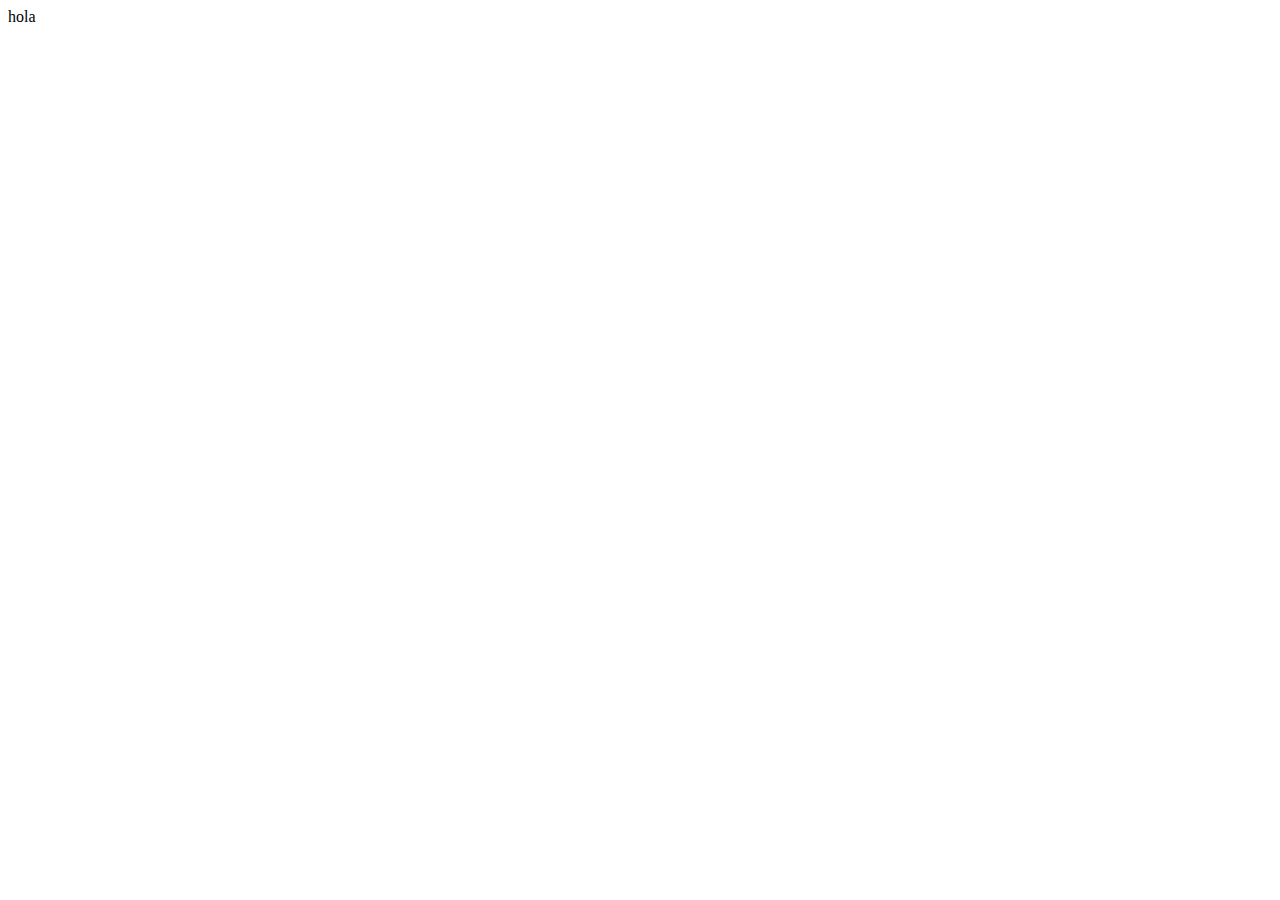
==== index.html @ 70805886 "form" ====
<!DOCTYPE html>
<html lang="en">
<head>
    <meta charset="UTF-8">
    <meta name="viewport" content="width=device-width, initial-scale=1.0">
    <title>Document</title>
</head>
<body>
    <div>hola</div>
</body>
</html>
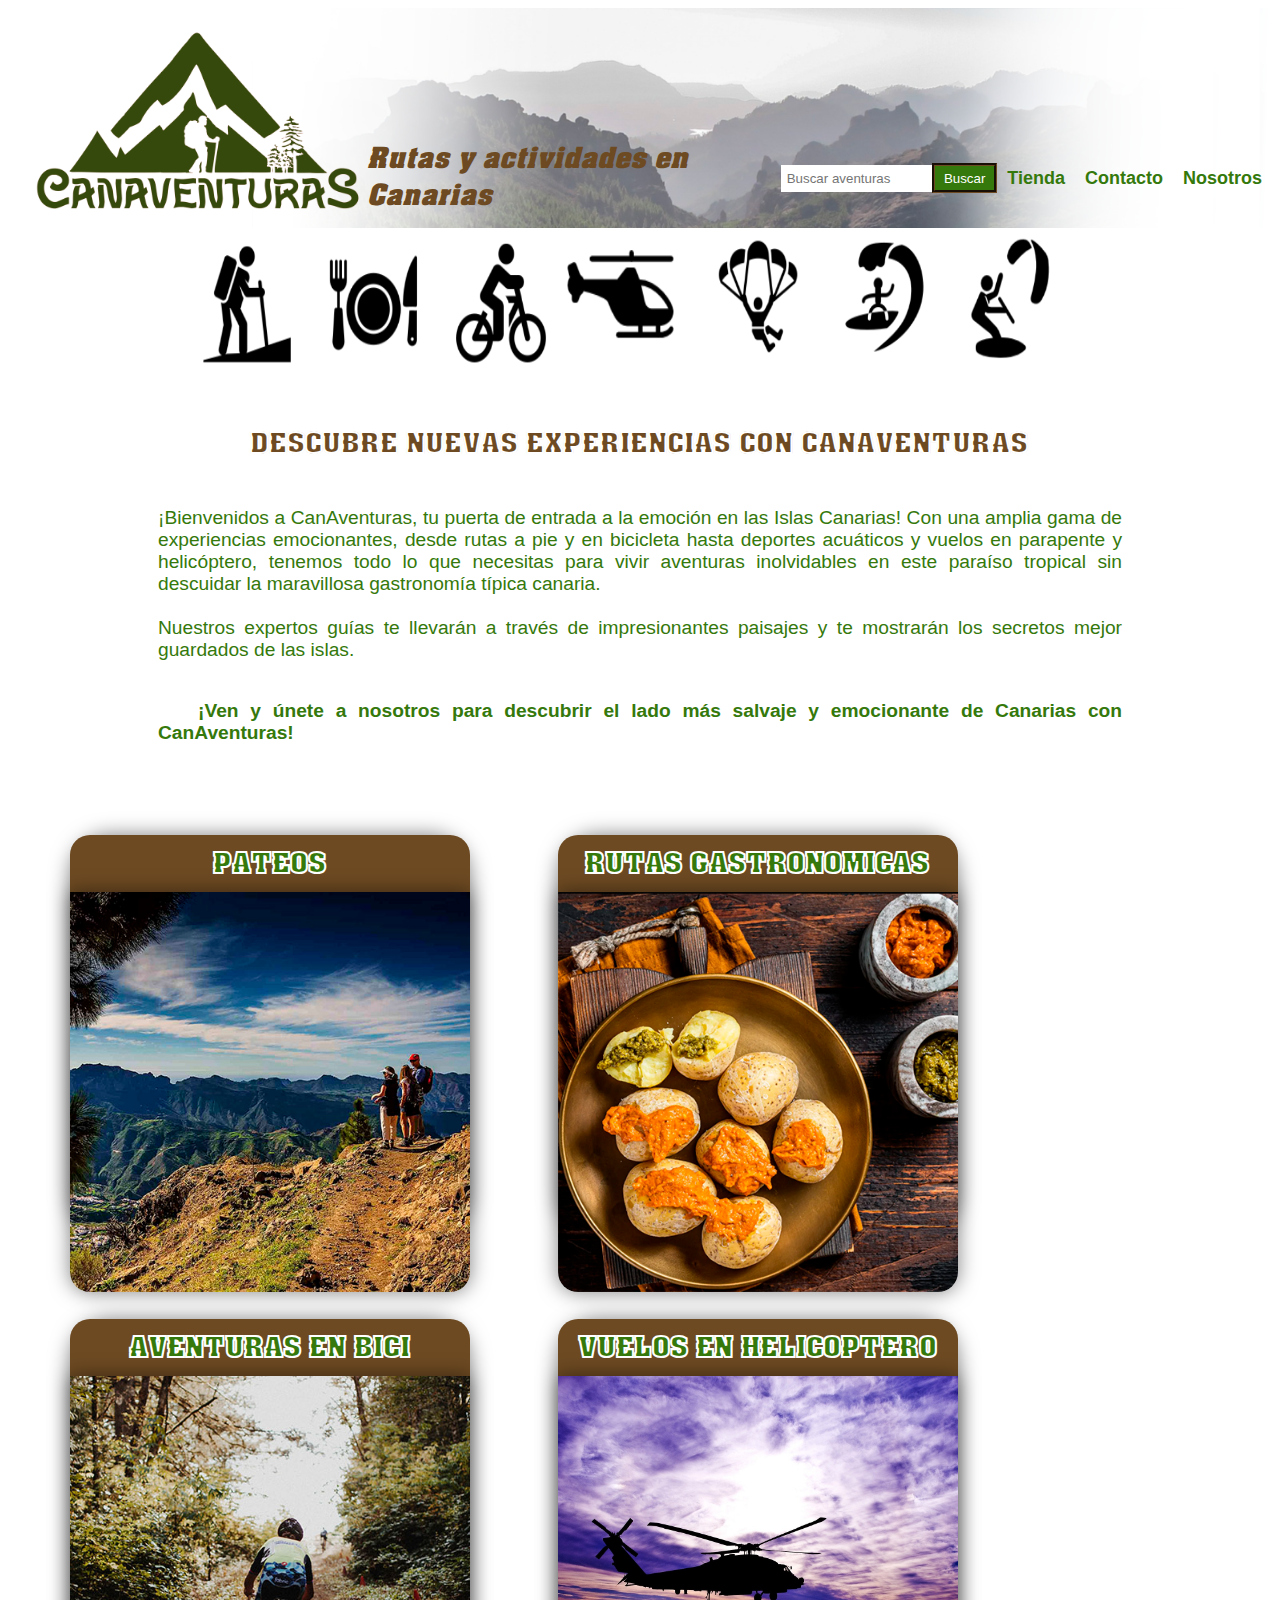
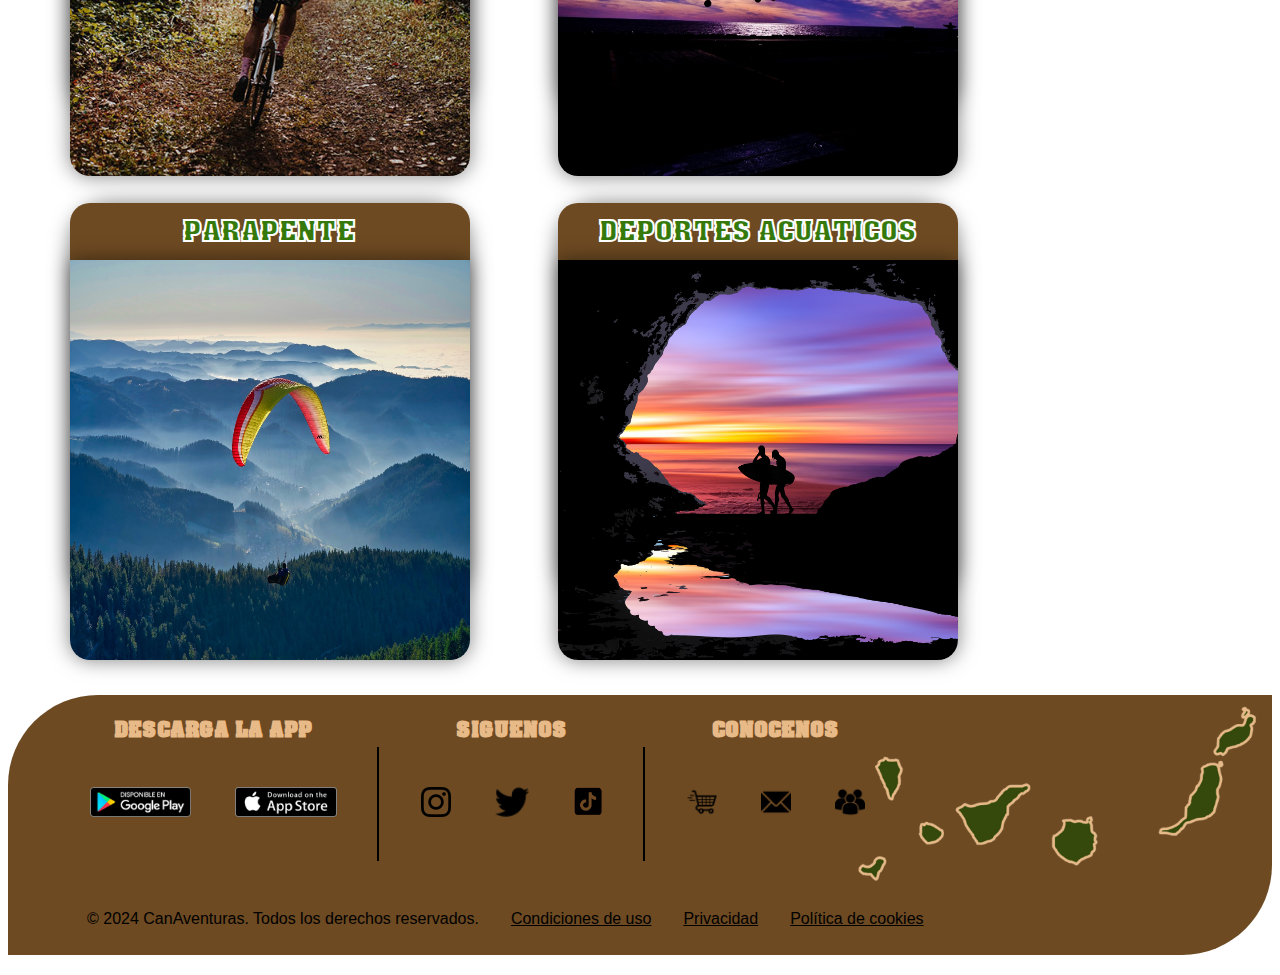
==== commit a27aad9d: "done" ====
--- a/index.html
+++ b/index.html
@@ -1,11 +1,242 @@
 <!DOCTYPE html>
 <html lang="en">
+
 <head>
     <meta charset="UTF-8">
     <meta name="viewport" content="width=device-width, initial-scale=1.0">
-    <title>Document</title>
+    <script src="/src/script.js"></script>
+    <link rel="stylesheet" href="/style/main.css">
+    <title>CanAventuras</title>
+    <link rel="icon" type="image/x-icon" href="/assets/Images/icono_verd_redondo.ico">
 </head>
+
 <body>
-    <div>hola</div>
+    <header>
+        <img class="logo" src="/assets/Images/logo_verde_35490C.png" alt="Fondo">
+        <p class="slogan">Rutas y actividades en Canarias</p>
+        <input type="text" id="buscar" placeholder=" Buscar aventuras">
+        <button>Buscar</button>
+        <nav>
+            <a href="/shop/shop.html">Tienda</a>
+            <a href="/form/form.html">Contacto</a>
+            <a href="/about/about.html">Nosotros</a>
+        </nav>
+    </header>
+    <main>
+
+
+        <div class="iconos">
+            <img src="/assets/iconos/Línea_iconos.png" alt="Actividades" class="color-change"><br> <br>
+        </div>
+        <section class="beige">
+            <h2>Descubre Nuevas Experiencias con CanAventuras</h2>
+            <span>
+                <p>¡Bienvenidos a CanAventuras, tu puerta de entrada a la emoción en las Islas Canarias! Con una amplia
+                    gama de
+                    experiencias emocionantes, desde rutas a pie y en bicicleta hasta deportes acuáticos y vuelos en
+                    parapente y
+                    helicóptero, tenemos todo lo que necesitas para vivir aventuras inolvidables en este paraíso
+                    tropical sin descuidar la maravillosa gastronomía típica canaria. <br><br>Nuestros expertos
+                    guías te llevarán a través de impresionantes paisajes y te mostrarán los secretos mejor guardados de
+                    las islas. <br></p>
+                <p class="llamada">¡Ven y únete a nosotros para descubrir el lado más salvaje y emocionante de Canarias con CanAventuras!
+                </p>
+
+            </span>
+        </section>
+
+        <span>
+            <div class="contenedor">
+                <div class="carta">
+
+                    <div class="lado frente">
+                        <h3>PATEOS</h3>
+                        <img src="/assets/Images/pateo 500.jpg" alt="Pateos">
+                    </div>
+                    <div class="lado atras">
+                        <h3>PATEOS</h3>
+                        <p>Si eres un ávido excursionista en busca de desafíos, nuestras montañas te esperan con
+                            senderos
+                            empinados y vistas
+                            impresionantes. ¿Prefieres un paseo más tranquilo? No hay problema, nuestras rutas costeras
+                            te
+                            brindarán la oportunidad
+                            de disfrutar de panoramas espectaculares mientras te mecías con la brisa marina.
+                            Para aquellos que buscan un poco de adrenalina, ¿qué tal una caminata por los senderos que
+                            serpentean a través de
+                            antiguos bosques de laurisilva? Siente la magia del bosque mientras te adentras en un mundo
+                            de
+                            verdor exuberante y
+                            misterio.</p> <br><br><br><br>
+                        <a href="/shop/shop.html"><button>Ver más</button></a>
+
+                    </div>
+                </div>
+            </div>
+            <div class="contenedor">
+                <div class="carta">
+                    <div class="lado frente">
+                        <h3>RUTAS GASTRONOMICAS</h3>
+                        <img src="/assets/Images/ruta gastro.png" alt="Ruta Gastronómica">
+                    </div>
+                    <div class="lado atras">
+                        <h3>RUTAS GASTRONOMICAS</h3>
+                        <p>¡Amantes de la buena comida, están a punto de vivir una experiencia deliciosa! Ofrecemos
+                            rutas gastronómicas llenas de
+                            sabor y tradición canaria. Con toda clase de platos típicos como papas arrugadas con mojo
+                            hasta pescado
+                            fresco de nuestras costas, también diversas clases de quesos artesanales mundialmente
+                            premiados por su gran calidad.
+                            Cada bocado es una explosión de sensaciones y autenticidad. Déjense llevar por los sabores
+                            de las islas
+                            mientras exploran pequeños
+                            pueblos y mercados locales. ¡Prepárense para una aventura culinaria llena de entusiasmo y
+                            deleite en cada rincón!</p>
+                        <br><br><br><br>
+                        <a href="/shop/shop.html"><button>Ver más</button></a>
+                    </div>
+                </div>
+
+            </div>
+            <div class="contenedor">
+                <div class="carta">
+                    <div class="lado frente">
+                        <h3>AVENTURAS EN BICI</h3>
+                        <img src="/assets/Images/ruta-bici500.jpg" alt="Ruta Gastronómica">
+                    </div>
+                    <div class="lado atras">
+                        <h3>AVENTURAS EN BICI</h3>
+                        <p>¡Prepárate para la aventura sobre ruedas! Nuestras rutas en bicicleta ofrecen emocionantes
+                            desafíos para todos los
+                            niveles y gustos. Desde senderos de montaña trepidantes y paseos costeros refrescantes hasta
+                            carreteras rurales pintorescas
+                            y paseos urbanos relajados,
+                            hay algo para todos. ¿Eres un amante de la adrenalina? ¡Explora terrenos rocosos y descensos
+                            vertiginosos! ¿Prefieres
+                            algo más tranquilo? Descubre las rutas de paseo y visita pueblos encantadores. ¿Eres nuevo
+                            en el
+                            ciclismo? Nuestras rutas
+                            urbanas son perfectas para explorar la ciudad.</p><br><br><br><br>
+                        <a href="/shop/shop.html"><button>Ver más</button></a>
+                    </div>
+                </div>
+
+            </div>
+        </span>
+        <span>
+            <div class="contenedor">
+                <div class="carta">
+
+                    <div class="lado frente">
+                        <h3>VUELOS EN HELICOPTERO</h3>
+                        <img src="/assets/Images/helicoptero.jpg" alt="Pateos">
+                    </div>
+                    <div class="lado atras">
+                        <h3>VUELOS EN HELICOPTERO</h3>
+                        <p>¡Aventureros del cielo, prepárense para despegar hacia nuevas alturas! Ofrecemos emocionantes
+                            vuelos en helicóptero por
+                            las impresionantes Islas Canarias. Desde la majestuosa cumbre del Teide hasta las
+                            deslumbrantes costas y acantilados, pasando por dunas y barrancos impresionantes.
+                            Cada vuelo es una experiencia inolvidable llena de emoción y belleza panorámica. ¡Sientan la
+                            brisa en sus rostros
+                            mientras vuelan sobre paisajes de ensueño y descubren la magia de estas islas desde lo alto!
+                            ¡Atrévete a descubrir el paraíso canario desde otra perspectiva más exclusiva!</p>
+                        <br><br><br><br>
+                        <a href="/shop/shop.html"><button>Ver más</button></a>
+                    </div>
+                </div>
+            </div>
+            <div class="contenedor">
+                <div class="carta">
+                    <div class="lado frente">
+                        <h3>PARAPENTE</h3>
+                        <img src="/assets/Images/parapente.jpg" alt="Ruta Gastronómica">
+                    </div>
+                    <div class="lado atras">
+                        <h3>PARAPENTE</h3>
+                        <p>¡Amantes de la aventura, prepárense para surcar los cielos de las Islas Canarias! Ofrecemos
+                            emocionantes vuelos en
+                            parapente para aquellos que buscan adrenalina y vistas espectaculares. Desde las cumbres
+                            volcánicas hasta las playas
+                            doradas y de arena negra, cada vuelo es una experiencia inolvidable llena de emoción y
+                            belleza panorámica.
+                            ¡Sientan la libertad en el
+                            aire mientras se deslizan sobre paisajes de ensueño y descubren la magia de estas islas
+                            por todo lo alto! ¡Disfrutemos juntosde esta aventura para llegar a nuevos niveles de
+                            entusiasmo y diversión!</p><br><br><br><br>
+                        <a href="/shop/shop.html"><button>Ver más</button></a>
+                    </div>
+                </div>
+
+            </div>
+            <div class="contenedor">
+                <div class="carta">
+                    <div class="lado frente">
+                        <h3>DEPORTES ACUATICOS</h3>
+                        <img src="/assets/Images/beach.jpg" alt="Ruta Gastronómica">
+                    </div>
+                    <div class="lado atras">
+                        <h3>DEPORTES ACUATICOS</h3>
+                        <p>¡Aventureros del mar, es hora de zambullirse en diversión sin límites! Ofrecemos emocionantes
+                            experiencias de deportes
+                            acuáticos en las costas de las encantadoras Islas Canarias. Desde surf, windsurf y kitesurf
+                            hasta buceo y
+                            paddleboarding, cada actividad te
+                            sumerge en la emoción y la belleza del océano Atlántico. ¡Siente la brisa marina en tu
+                            rostro mientras cabalgas las olas
+                            o exploras la vida submarina y la amplia variedad de especies de nuestros fondos! ¡Prepárate
+                            para una aventura acuática llena de entusiasmo y
+                            diversión bajo el sol canario!
+                            🏄‍♂️🌊</p><br><br><br><br>
+                        <a href="/shop/shop.html"><button>Ver más</button></a>
+                    </div>
+                </div>
+
+            </div>
+        </span>
+
+        </section>
+    </main>
+
+    </div>
+    </main>
 </body>
-</html>
+<footer>
+    <span>
+        <table class="links">
+            <tr>
+                <th>DESCARGA LA APP</th>
+                <th>SIGUENOS</th>
+                <th>CONOCENOS</th>
+            </tr>
+            <tr>
+                <td><a href="https://play.google.com/store/games?device=windows"><img
+                            src="/assets/iconos/google-play-badge-es.png" alt="Android"></a>
+                    <a href="https://www.apple.com/es/store"><img src="/assets/iconos/apple-store.png" alt="Apple">
+                </td></a>
+                <td><a href="https://www.instagram.com/"><img src="/assets/iconos/icon-instagram.png" alt="Instagram"></a>
+                    <a href="https://twitter.com"><img src="/assets/iconos/icon-twitter.png" alt="Twitter"></a>
+                    <a href="https://www.tiktok.com/es/"><img src="/assets/iconos/tiktok.png" alt="Tiktok"></a>
+                </td></a>
+                <td><a href="/shop/shop.html"><img src="/assets/iconos/carrito.png" alt="Tienda"></a>
+                    <a href="/form/form.html"><img src="/assets/iconos/email.png" alt="Contacto"></a>
+                    <a href="/about/about.html"><img src="/assets/iconos/personas.png" alt="Nosotros"></a>
+                </td></a>
+            </tr>
+        </table>
+        <table cellspacing="30">
+            <tr>
+                <td>
+                    <p>© 2024 CanAventuras. Todos los derechos reservados.</p>
+                </td>
+                <nav>
+                    <td><a href="">Condiciones de uso</a> </td>
+                    <td><a href="">Privacidad</a> </td>
+                    <td><a href="">Política de cookies</a></td>
+                </nav>
+            </tr>
+        </table>
+    </span>
+</footer>
+
+</html>--- a/style/main.css
+++ b/style/main.css
@@ -0,0 +1,372 @@
+:root {
+    --first-color: #35790C;
+    --second-color: #6d4a22;
+    --third-color: #e8ba88;
+}
+
+@font-face {
+    font-family: 'NCAA Wisconsin Badger Bold';
+    src: url('/assets/Fonts/NCAA\ Wisconsin\ Badger\ Bold.ttf') format('truetype');
+    font-weight: normal;
+    font-style: normal;
+}
+
+body {
+    font-family: 'NCAA Wisconsin Badger Bold', Verdana, Geneva, Tahoma, sans-serif
+
+}
+
+header {
+    background-image: url(/assets/Images/Cabecera\ web.png);
+    background-size: cover;
+    height: 220px;
+    display: flex;
+    align-items: center;
+    justify-content: space-between;
+}
+
+header input {
+    margin-top: 120px;
+    height: 25px;
+    border: var(--second-color);
+}
+
+header button {
+    background: var(--first-color);
+    border: var(--second-color);
+    border-style: groove;
+    margin-top: 120px;
+    margin-left: -30px;
+    width: 70px;
+    height: 30px;
+    color: #ffffff;
+
+}
+header button:hover {
+    background: var(--third-color);
+    border: var(--second-color);
+    border-style: groove;
+    margin-top: 120px;
+    margin-left: -30px;
+    width: 70px;
+    height: 30px;
+    color: var(--first-color);
+
+}
+
+.logo {
+    height: 350px;
+    width: auto;
+    margin-top: -15px;
+    margin-left: 10px;
+}
+.logo:hover {
+    height: 350px;
+    width: auto;
+    margin-top: -15px;
+    margin-left: 10px;
+    filter: hue-rotate(-45deg);
+}
+
+header nav {
+    display: flex;
+}
+
+header nav a {
+    text-decoration: none;
+    color: var(--first-color);
+    margin: 0 10px;
+    font-family: Verdana, Geneva, Tahoma, sans-serif;
+    font-size: large;
+    font-weight: bold;
+    margin-top: 120px;
+}
+
+header nav a:hover {
+    text-decoration: none;
+    color: var(--second-color);
+    margin: 0 10px;
+    font-family: Verdana, Geneva, Tahoma, sans-serif;
+    font-size: larger;
+    font-weight: bold;
+    margin-top: 120px;
+}
+
+.slogan {
+    color: var(--second-color);
+    margin-top: 150px;
+    font-size: xx-large;
+    font-style: italic;
+}
+
+
+.iconos {
+    border: none;
+    height: 15vh;
+    margin-top: -5vh;
+}
+
+
+.color-change {
+    border: none;
+    height: 15vh;
+    margin-top: 3vh;
+    transition: filter 0.3s ease;
+}
+
+.color-change:hover {
+    filter: invert(50%);
+}
+
+main {
+    padding: 20px;
+}
+
+section {
+    background-color: white;
+    margin-top: 50px;
+    margin-bottom: 20px;
+    margin-left: 10vh;
+    margin-right: 10vh;
+    padding: 10px 40px 10px 40px;
+}
+section:hover {
+    background-color: var(--third-color);
+    border-radius: 25px;
+    border-style: outset;
+    margin-top: 50px;
+    margin-bottom: 20px;
+    margin-left: 10vh;
+    margin-right: 10vh;
+    padding: 10px 40px 10px 40px;
+}
+
+
+.beige h2 {
+    font-size: xx-large;
+    font-weight: bold;
+    color: var(--second-color);
+    text-align: center;
+    -webkit-text-stroke: 1px white;text-transform: uppercase;
+    text-transform: uppercase;
+}
+
+.beige p {
+    font-family: Verdana, Geneva, Tahoma, sans-serif;
+    font-size: larger;
+    text-align: justify;
+    color: var(--first-color);
+    display: inline-flex;
+}
+.llamada {
+    font-weight: bold;
+    text-indent: 40px;
+}
+
+.image {
+    margin-top: 0px;
+    display: flex;
+    align-items: center;
+    justify-content: center;
+}
+
+.image img {
+    max-width: 20%;
+    margin-right: 20px;
+}
+
+.image p {
+    flex-grow: 1;
+}
+
+.texto {
+    margin-left: 150px;
+    margin-top: 120px;
+    font-family: Verdana, Geneva, Tahoma, sans-serif;
+    color: var(--second-color);
+    border-color: #35790C;
+    text-align: center;
+}
+
+.texto p {
+    font-size: 20px;
+}
+
+table {
+    align-items: center;
+}
+.contenedor {
+    height: 400px;
+    margin: 42px;
+    width: 400px;
+    position: relative;
+    display: inline-flex;
+    justify-content: space-between;
+    align-items: center;
+}
+.carta {
+    height: 100%;
+    width: 100%;
+    transition: all 1s;
+    transform-style: preserve-3d;
+    position: relative;
+    box-shadow: 0 0 20px 0 rgba(0, 0, 0, 0.5);
+    border-radius: 10%;
+
+}
+
+.carta:hover {
+    transform: rotateY(180deg);
+    border-radius: 7%;
+}
+
+.lado {
+    position: absolute;
+    height: 100%;
+    width: 100%;
+    background: var(--third-color);
+    backface-visibility: hidden;
+    
+}
+
+.frente {
+    background-color: var(--second-color);
+    border-radius: 5%;
+}
+
+.frente h3 {
+    text-align: center;
+    -webkit-text-stroke: 1px white;
+    margin: 10px 0;
+    color: var(--first-color);
+    font-size: xx-large;
+}
+
+img {
+    height: 100%;
+    width: 100%;
+    position: relative;
+    border-radius: 0 0 5% 5%;
+    
+}
+.carta img {
+    height: 100%;
+    width: 100%;
+    position: relative;
+    border-radius: 0 0 5% 5%;
+    box-shadow: 0 0 20px 0 rgba(0, 0, 0, 0.5);
+}
+
+.atras p {
+    margin: 25;
+    height: 204px;
+    text-decoration: none;
+    padding: 25px;
+    color: var(--second-color);
+    font-family: Verdana, Geneva, Tahoma, sans-serif;
+    text-align: justify;
+}
+
+
+.atras {
+    height: 115%;
+    width: 100%;
+    transform: rotateY(180deg);
+    border-radius: 5%;
+    box-shadow: 0 0 20px 0 rgba(0, 0, 0, 0.5);
+}
+
+.atras h3 {
+    display: block;
+    text-align: center;
+    -webkit-text-stroke: 1px white;
+    margin: 10px 0;
+    color: var(--first-color);
+    font-size: xx-large;
+    
+}
+.atras a {
+    text-decoration: none;
+}
+.atras a:hover {
+    text-decoration: none;
+}
+
+.atras button {
+    display: flex;
+    justify-content: center;
+    width: 100px;
+    margin-left: 160px;
+    background-color: var(--first-color);
+    color: white;
+    font-size: larger;
+    font-weight: bold;
+}
+.atras button:hover {
+    display: flex;
+    justify-content: center;
+    width: 100px;
+    margin-left: 160px;
+    background-color: var(--second-color);
+    color: white;
+    font-size: larger;
+    font-weight: bold;
+}
+
+footer {
+    background-image: url(/assets/Images/footer-islas.png);
+    padding: 40px;
+    display: flex;
+    align-items: center;
+    justify-content: space-between;
+    background-size: cover;
+    height: 180px;
+    margin-top: 30px;
+    border-radius: 90px  0 90px 0 ;
+}
+footer th{
+    color: var(--third-color);
+    font-size: x-large;
+    padding-top: 40px;
+    margin-left: 20px;
+}
+
+.links td {
+    border-right: 2px solid black;
+    padding: 20px;
+}
+
+.links td:last-child {
+    border-right: none;
+}
+
+footer p {
+    color: black;
+    margin-left: 8px;
+    font-family: Verdana, Geneva, Tahoma, sans-serif;
+}
+
+
+footer img {
+    height: 30px;
+    width: auto;
+    margin: 20px
+}
+
+footer img:hover {
+    height: 40px;
+    width: auto;
+    margin: 20px;
+}
+
+
+footer a {
+    color: black;
+    text-decoration: underline;
+    font-family: Verdana, Geneva, Tahoma, sans-serif;
+}
+
+footer a:hover {
+    color: var(--third-color);
+    text-decoration: none;
+}
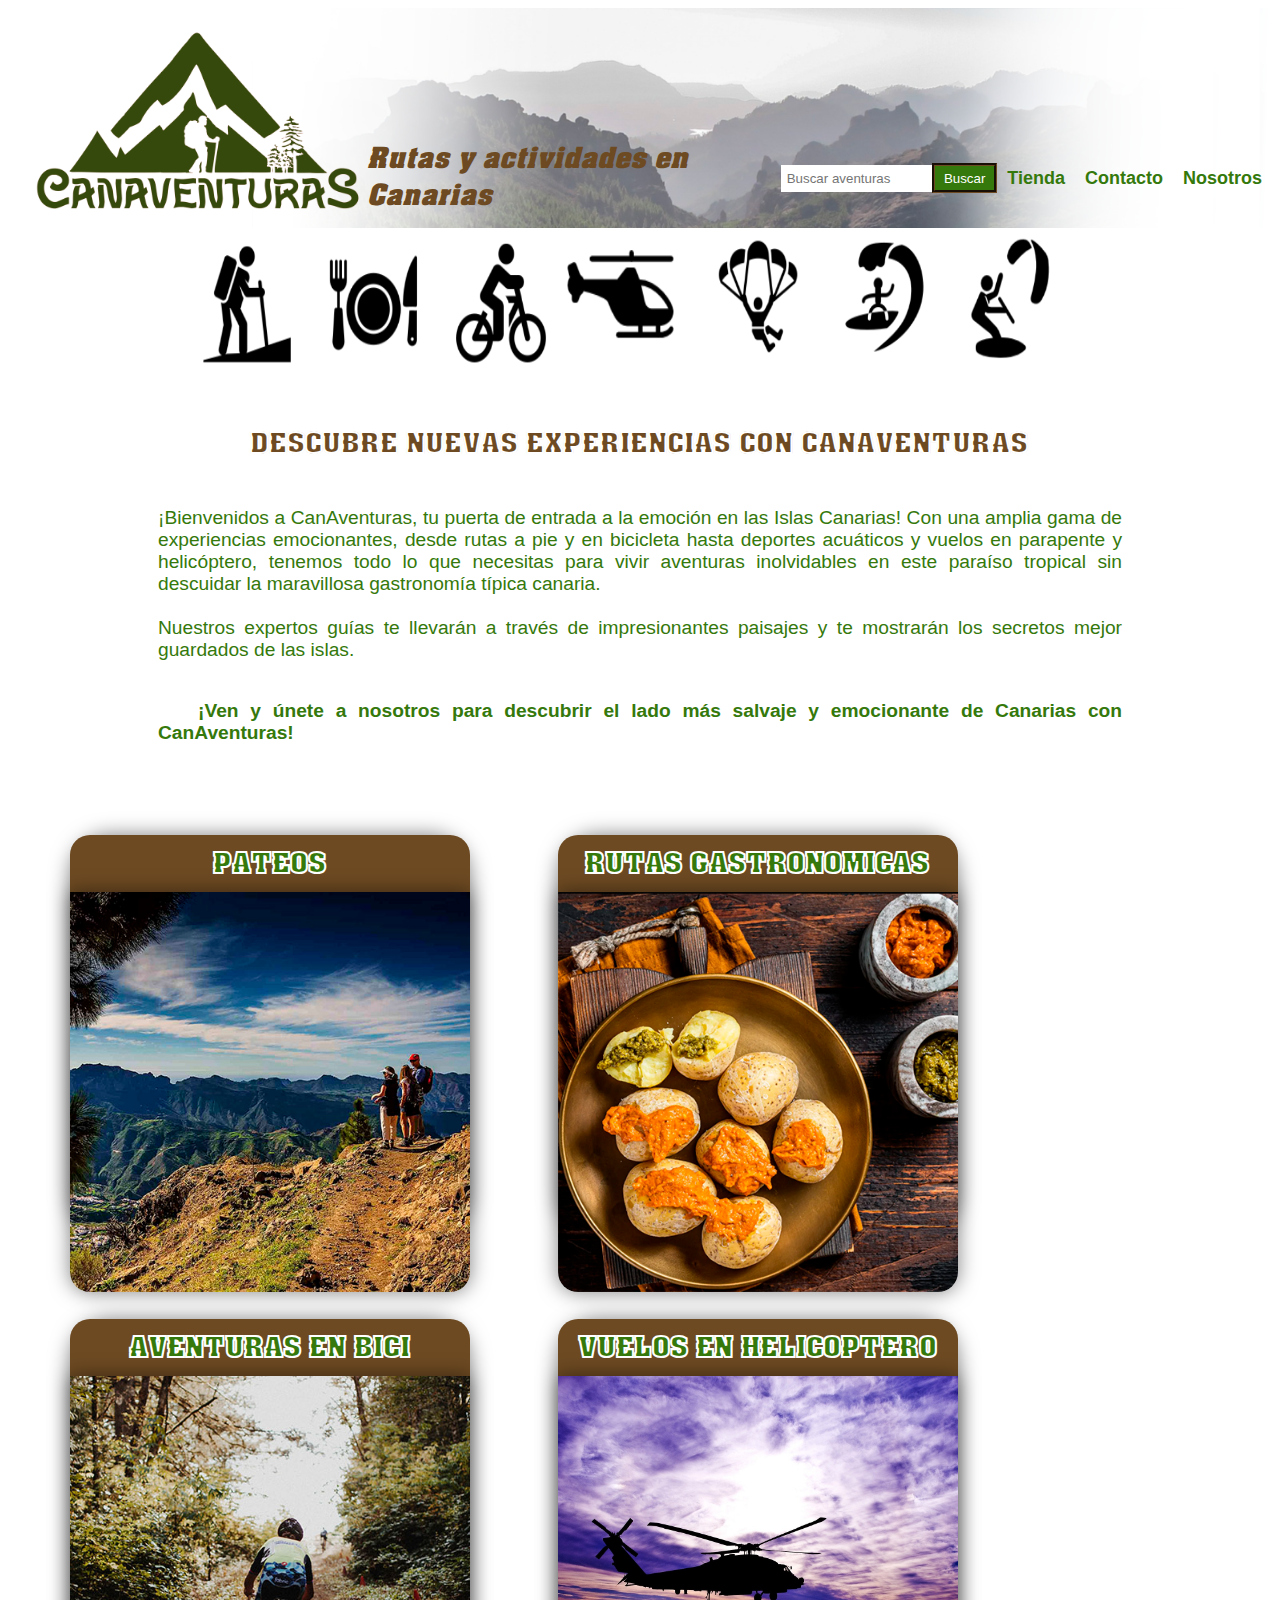
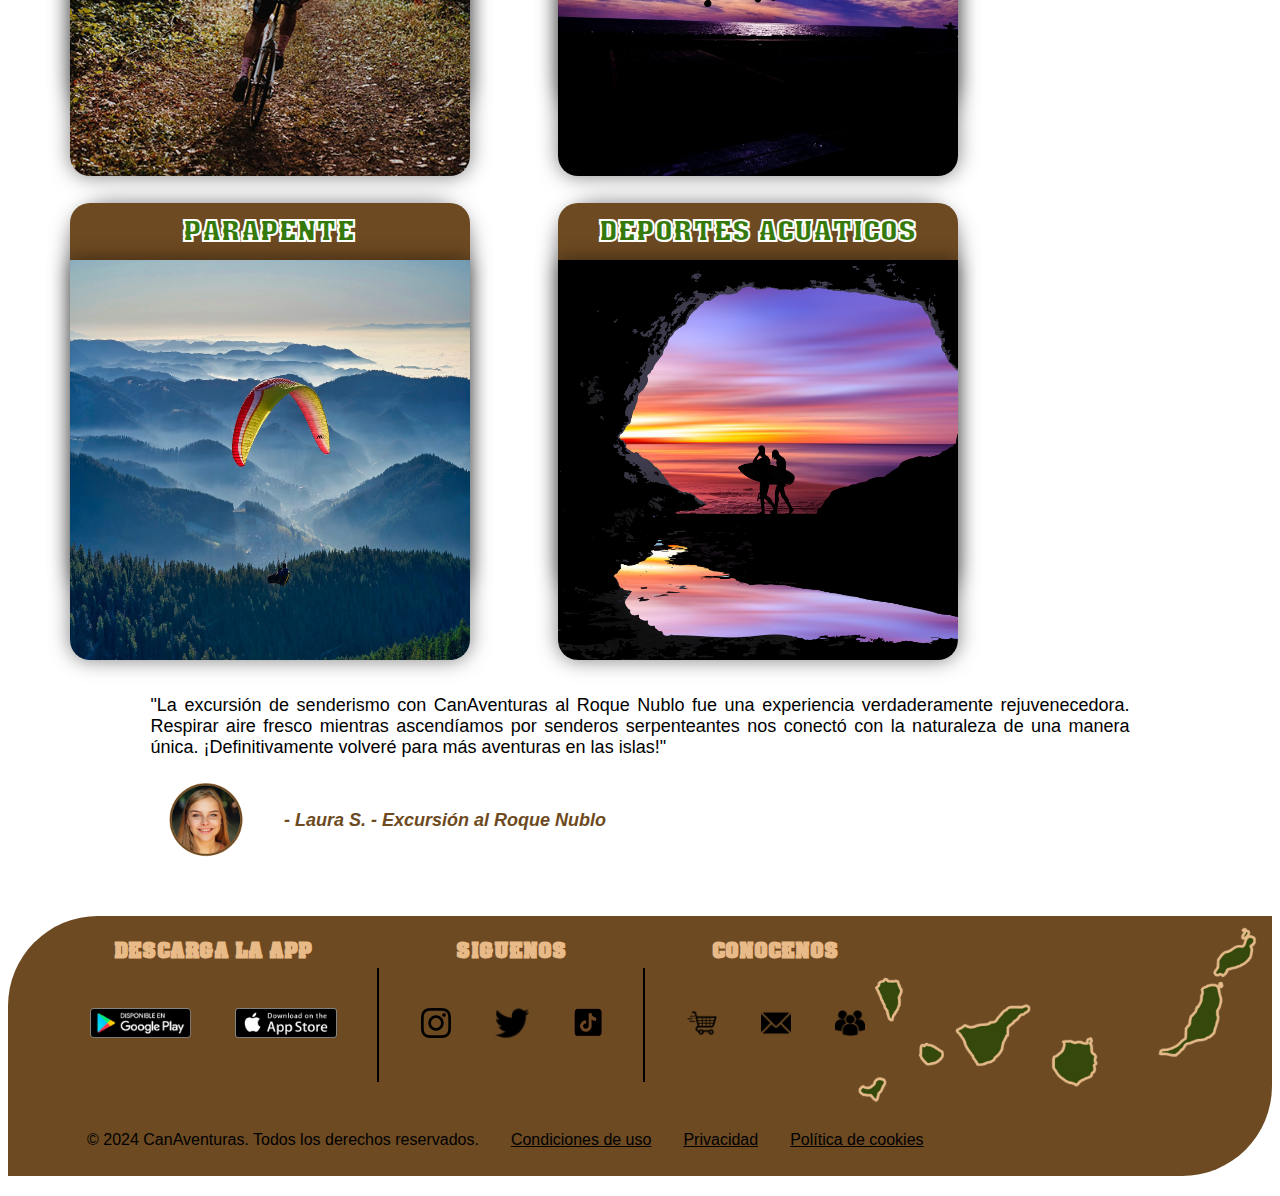
==== commit 96fdef1c: "add" ====
--- a/index.html
+++ b/index.html
@@ -194,7 +194,76 @@
 
             </div>
         </span>
-
+            <div class="testimonial-container">
+                <div class="testimonial" id="testimonial-1">
+                    <p>"La excursión de senderismo con CanAventuras al Roque Nublo fue una experiencia verdaderamente
+                        rejuvenecedora. Respirar
+                        aire fresco mientras ascendíamos por senderos serpenteantes nos conectó con la naturaleza de una manera
+                        única.
+                        ¡Definitivamente volveré para más aventuras en las islas!"</p>
+                    <table>
+                        <td><img src="/assets/Images/Laura-S.png" alt="Laura S."></td>
+                        <td><cite>- Laura S. - Excursión al Roque Nublo</cite></td>
+                    </table>
+                </div>
+                <div class="testimonial" id="testimonial-2">
+                    <p>"El tour gastronómico con CanAventuras por las calles de La Laguna fue una experiencia culinaria
+                        excepcional. Degustar platos tradicionales canarios en los lugares más auténticos del centro histórico,
+                        acompañados de
+                        una narración apasionada sobre la rica gastronomía local, hizo que esta experiencia fuera verdaderamente
+                        única."
+                    </p>
+                    <table>
+                        <td><img src="/assets/Images/Alejandro-V.png" alt="Alejandro V."></td>
+                        <td><cite>- Alejandro V. - Tour Gastronómico</cite></td>
+                    </table>
+            
+                </div>
+                <div class="testimonial" id="testimonial-3">
+                    <p>"Recorrer la costa de Fuerteventura en bicicleta con CanAventuras fue una experiencia refrescante y
+                        revitalizante. Con
+                        el sonido de las olas rompiendo a nuestro lado y la brisa marina acariciando nuestro rostro, fue una manera
+                        perfecta de
+                        disfrutar del día en esta isla Canaria. ¡Gracias por esta aventura inolvidable!"</p>
+                    <table>
+                        <td><img src="/assets/Images/María-J.png" alt="María J."></td>
+                        <td><cite>- María J. - Bicicleta por la Costa de Fuerteventura</cite></td>
+                    </table>
+                </div>
+                <div class="testimonial" id="testimonial-4">
+                    <p>"Volar en helicóptero con CanAventuras sobre la Isla de Gran Canaria fue una experiencia emocionante y
+                        surrealista.
+                        Desde la comodidad de la cabina, pudimos admirar paisajes espectaculares, desde las dunas de Maspalomas
+                        hasta las
+                        cumbres de las montañas. ¡Una experiencia que nunca olvidaré en las Islas Canarias!"</p>
+                    <table>
+                        <td><img src="/assets/Images/Pedro-G.png" alt="Pedro G."></td>
+                        <td><cite>- Pedro G. - Aventura en Helicóptero por la Isla de Gran Canaria</cite></td>
+                    </table>
+                </div>
+                <div class="testimonial" id="testimonial-5">
+                    <p>"Tomar lecciones de surf con CanAventuras en las playas de Lanzarote fue una experiencia emocionante y
+                        liberadora.
+                        Sentir la energía del océano Atlántico y deslizarme sobre las olas por primera vez fue una sensación
+                        indescriptible.
+                        ¡Gracias por ayudarme a descubrir mi pasión por el surf!"</p>
+                    <table>
+                        <td><img src="/assets/Images/Ana-M.png" alt="Ana M."></td>
+                        <td><cite>- Ana M. - Lecciones de Surf en las Playas de Lanzarote</cite></td>
+                    </table>
+            
+                </div>
+                <div class="testimonial" id="testimonial-6">
+                    <p>"La aventura de parapente con CanAventuras en las montañas de Tenerife fue una experiencia emocionante y
+                        llena de
+                        adrenalina. Despegar desde las cumbres y deslizarse por el aire mientras admirábamos vistas impresionantes
+                        del Teide y
+                        el océano Atlántico fue una experiencia verdaderamente única. ¡Definitivamente, una aventura que repetiré!"
+                    </p>
+                    <table>
+                        <td><img src="/assets/Images/Javier-D.png" alt="Javier D."></td>
+                        <td><cite>- Javier D. - Aventura de Parapente en las Montañas de Tenerife</cite></td>
+                    </table>
         </section>
     </main>
 
--- a/style/main.css
+++ b/style/main.css
@@ -83,7 +83,7 @@
 }
 
 header nav a:hover {
-    text-decoration: none;
+    text-decoration: underline;
     color: var(--second-color);
     margin: 0 10px;
     font-family: Verdana, Geneva, Tahoma, sans-serif;
@@ -131,7 +131,6 @@
     padding: 10px 40px 10px 40px;
 }
 section:hover {
-    background-color: var(--third-color);
     border-radius: 25px;
     border-style: outset;
     margin-top: 50px;
@@ -301,6 +300,7 @@
     color: white;
     font-size: larger;
     font-weight: bold;
+    border-radius: 5% 5% 5% 5%;
 }
 .atras button:hover {
     display: flex;
@@ -311,6 +311,53 @@
     color: white;
     font-size: larger;
     font-weight: bold;
+    border-radius: 5% 5% 5% 5%;
+}
+.testimonial-container {
+    width: 80%;
+    margin: 0 auto;
+    overflow: hidden;
+    display: flex;
+    align-items: center;
+    justify-content: space-between;
+}
+
+.testimonial {
+    display: none;
+}
+
+.testimonial p {
+    display: inline-flex;
+    margin-top: 50px;
+    font-size: large;
+    font-family: Verdana, Geneva, Tahoma, sans-serif;
+    text-align: justify;
+    align-items: center;
+    justify-content: space-between;
+}
+
+.testimonial cite {
+    color: var(--second-color);
+    font-size: large;
+    font-family: Verdana, Geneva, Tahoma, sans-serif;
+    text-align: justify;
+    font-weight: bold;
+}
+
+.testimonial img {
+    height: 80px;
+    width: auto;
+    margin-right: 20px;
+}
+
+.testimonial img:hover {
+    height: 200px;
+    width: auto;
+    margin-right: 20px;
+}
+
+.testimonial.active {
+    display: block;
 }
 
 footer {
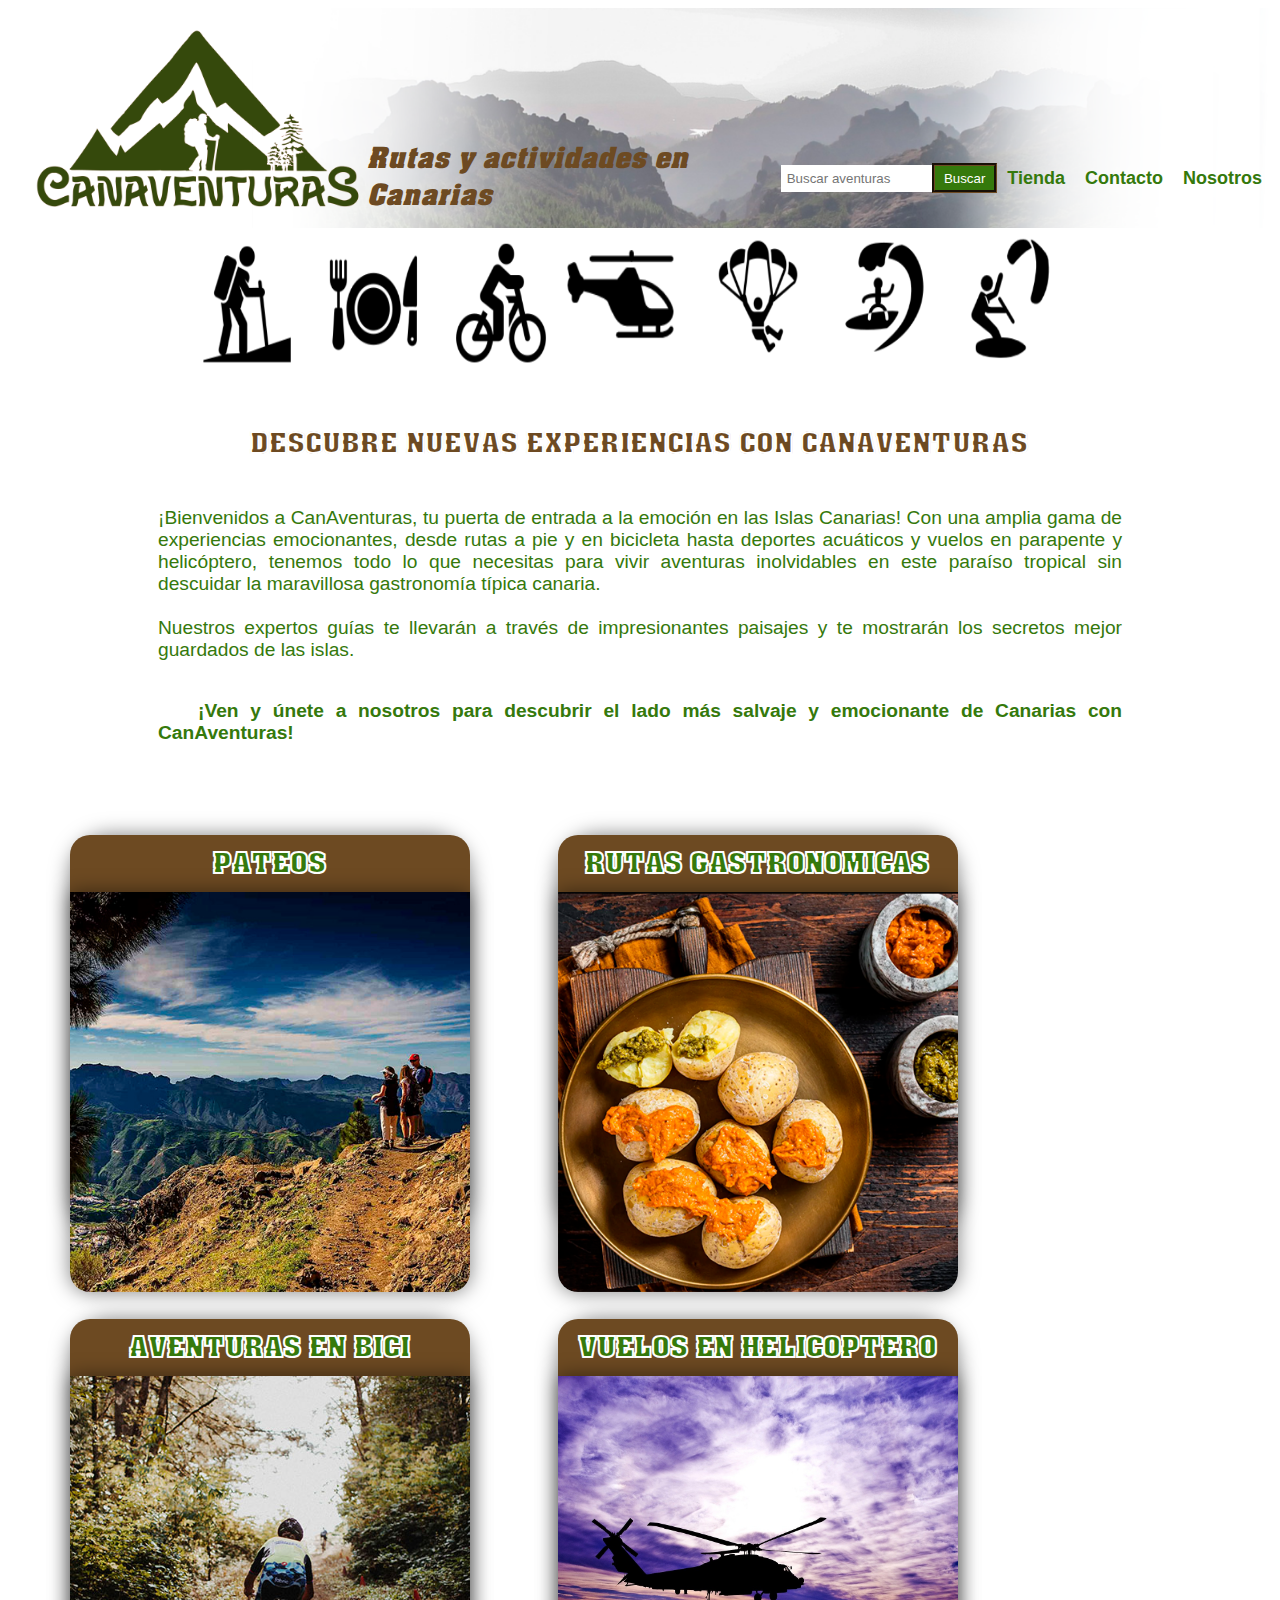
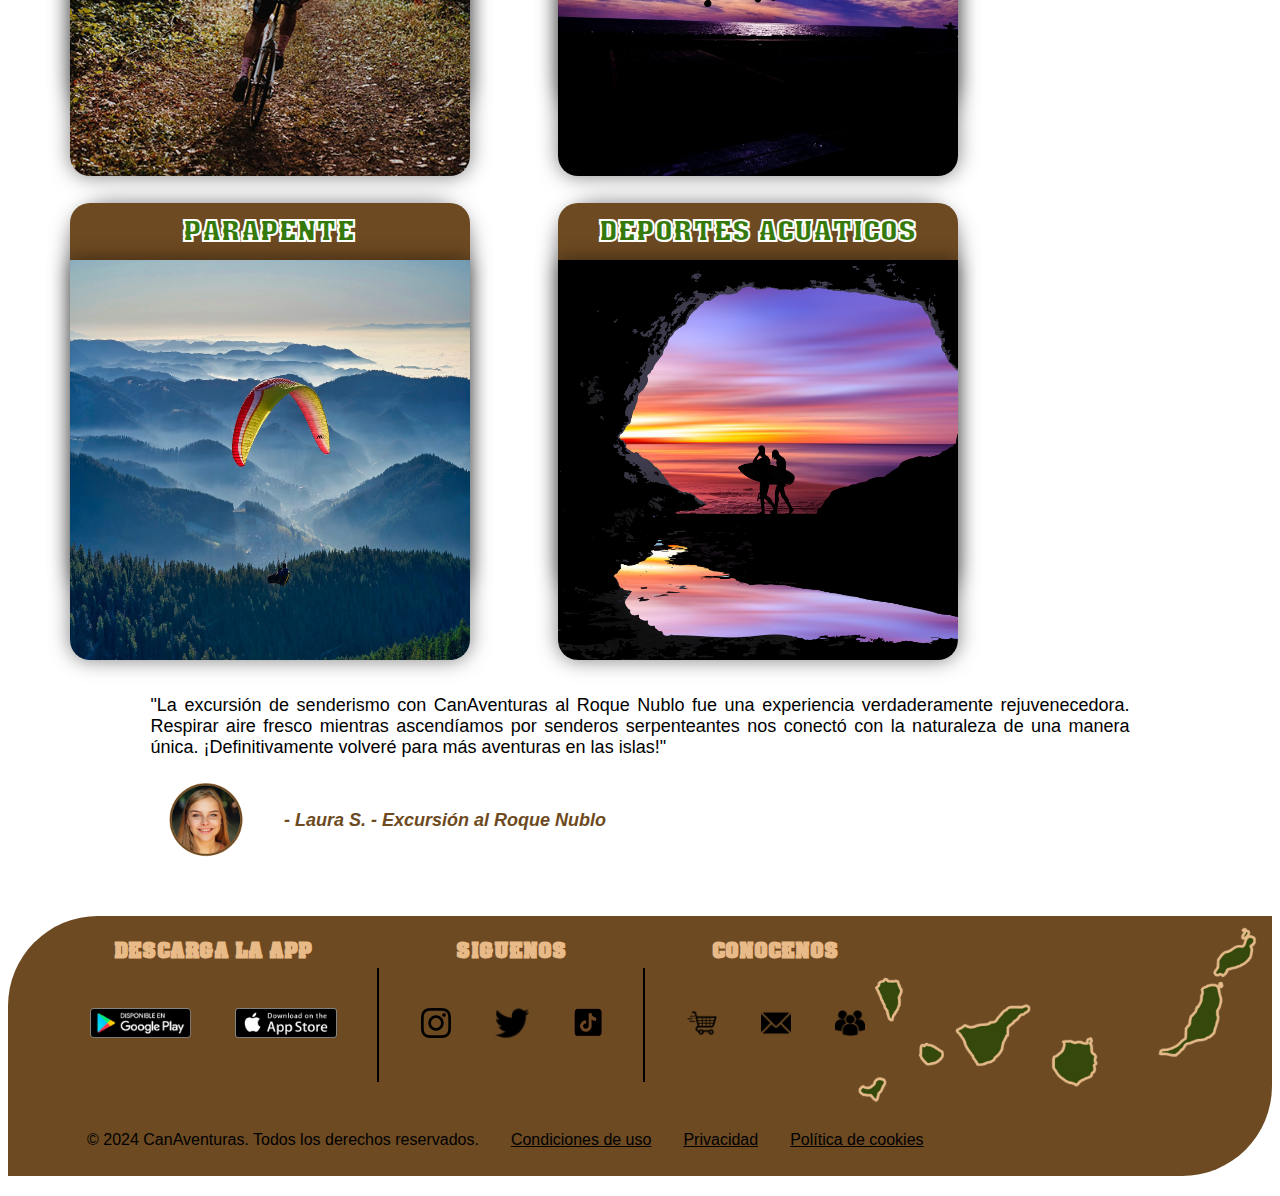
==== commit 4862d3bf: "fin" ====
--- a/index.html
+++ b/index.html
@@ -12,7 +12,7 @@
 
 <body>
     <header>
-        <img class="logo" src="/assets/Images/logo_verde_35490C.png" alt="Fondo">
+        <a href="/index.html"><img class="logo" src="/assets/Images/logo_verde_35490C.png" alt="Fondo"></a>
         <p class="slogan">Rutas y actividades en Canarias</p>
         <input type="text" id="buscar" placeholder=" Buscar aventuras">
         <button>Buscar</button>
